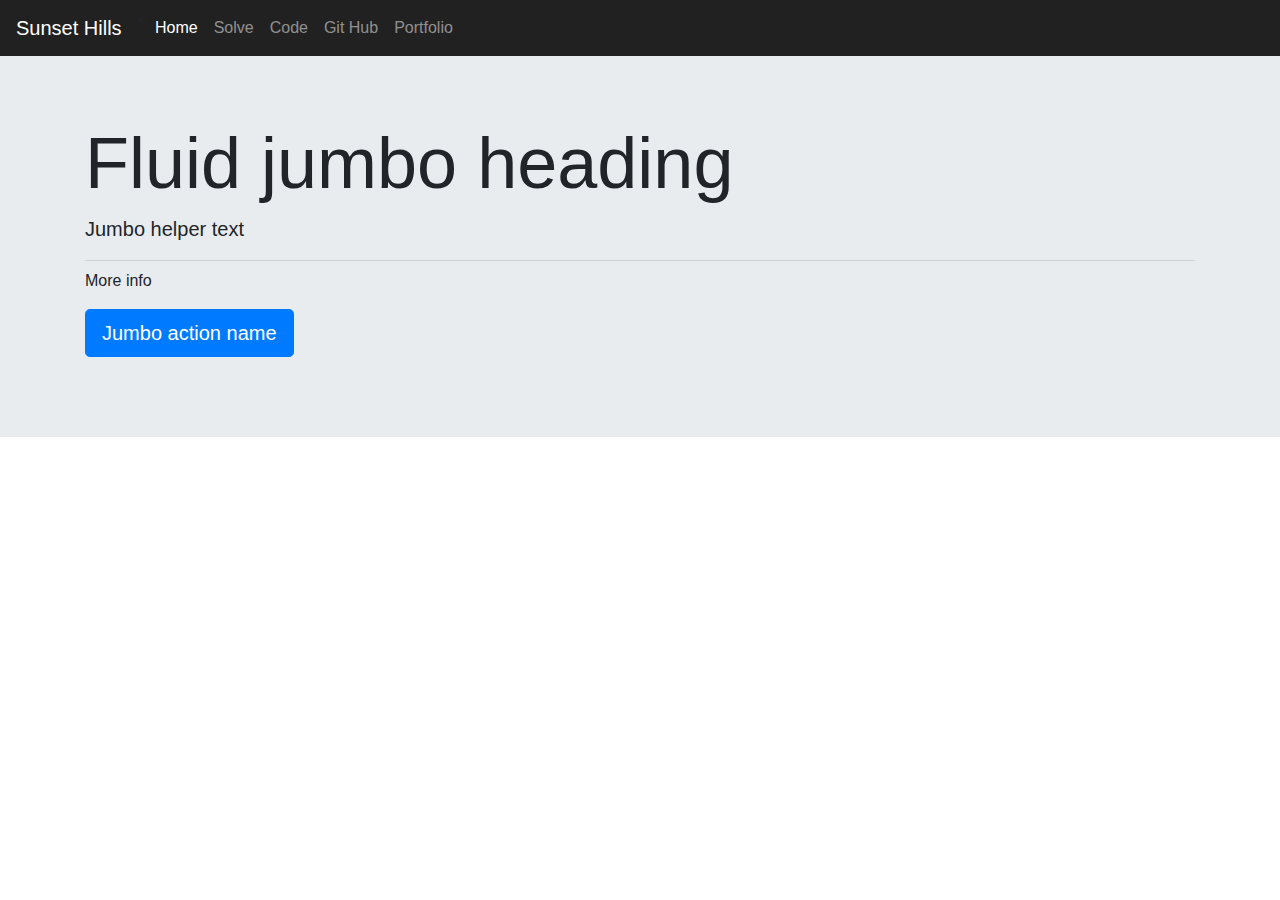
==== index.html @ e5fcbd7d "firstChallenge" ====
<!doctype html>
<html lang="en">
  <head>
    <title>Sunset Hills</title>
    <!-- Required meta tags -->
    <meta charset="utf-8">
    <meta name="viewport" content="width=device-width, initial-scale=1, shrink-to-fit=no">

    <!-- Bootstrap CSS -->
    <link rel="stylesheet" href="https://stackpath.bootstrapcdn.com/bootstrap/4.3.1/css/bootstrap.min.css" integrity="sha384-ggOyR0iXCbMQv3Xipma34MD+dH/1fQ784/j6cY/iJTQUOhcWr7x9JvoRxT2MZw1T" crossorigin="anonymous">
  </head>
  <body>
    
    <!-- Nav section -->
    <nav class="navbar navbar-expand-sm navbar-dark" style="background-color: #212121;">
        <a class="navbar-brand" href="Index.html">Sunset Hills</a>
        <button class="navbar-toggler d-lg-none" type="button" data-toggle="collapse" data-target="#collapsibleNavId" aria-controls="collapsibleNavId"
            aria-expanded="false" aria-label="Toggle navigation"></button>
        <div class="collapse navbar-collapse" id="collapsibleNavId">
            <ul class="navbar-nav mr-auto mt-2 mt-lg-0">
                <<li class="nav-item active">
                  <a class="nav-link" href="Index.html">Home <span class="sr-only">(current)</span></a>
              </li>
              <li class="nav-item">
                  <a class="nav-link" href="Solve.html">Solve</a>
              </li>
              <li class="nav-item">
                  <a class="nav-link" href="Code.html">Code</a>
              </li>
              <li class="nav-item">
                <a class="nav-link" target="_blank" href="https://github.com/michelle6818/SunsetHills">Git Hub</a>
            </li>
            <li class="nav-item">
              <a class="nav-link" target="_blank" href="https://michellelongworth-portfolio.netlify.app/">Portfolio</a>
          </li>
            </ul>          
        </div>
    </nav>

    <!-- JumboTron section -->
    <div class="jumbotron jumbotron-fluid">
        <div class="container">
            <h1 class="display-3">Fluid jumbo heading</h1>
            <p class="lead">Jumbo helper text</p>
            <hr class="my-2">
            <p>More info</p>
            <p class="lead">
                <a class="btn btn-primary btn-lg" href="Jumbo action link" role="button">Jumbo action name</a>
            </p>
        </div>
    </div>

    <!-- Optional JavaScript -->
    <!-- jQuery first, then Popper.js, then Bootstrap JS -->
    <script src="https://code.jquery.com/jquery-3.3.1.slim.min.js" integrity="sha384-q8i/X+965DzO0rT7abK41JStQIAqVgRVzpbzo5smXKp4YfRvH+8abtTE1Pi6jizo" crossorigin="anonymous"></script>
    <script src="https://cdnjs.cloudflare.com/ajax/libs/popper.js/1.14.7/umd/popper.min.js" integrity="sha384-UO2eT0CpHqdSJQ6hJty5KVphtPhzWj9WO1clHTMGa3JDZwrnQq4sF86dIHNDz0W1" crossorigin="anonymous"></script>
    <script src="https://stackpath.bootstrapcdn.com/bootstrap/4.3.1/js/bootstrap.min.js" integrity="sha384-JjSmVgyd0p3pXB1rRibZUAYoIIy6OrQ6VrjIEaFf/nJGzIxFDsf4x0xIM+B07jRM" crossorigin="anonymous"></script>
  </body>
</html>
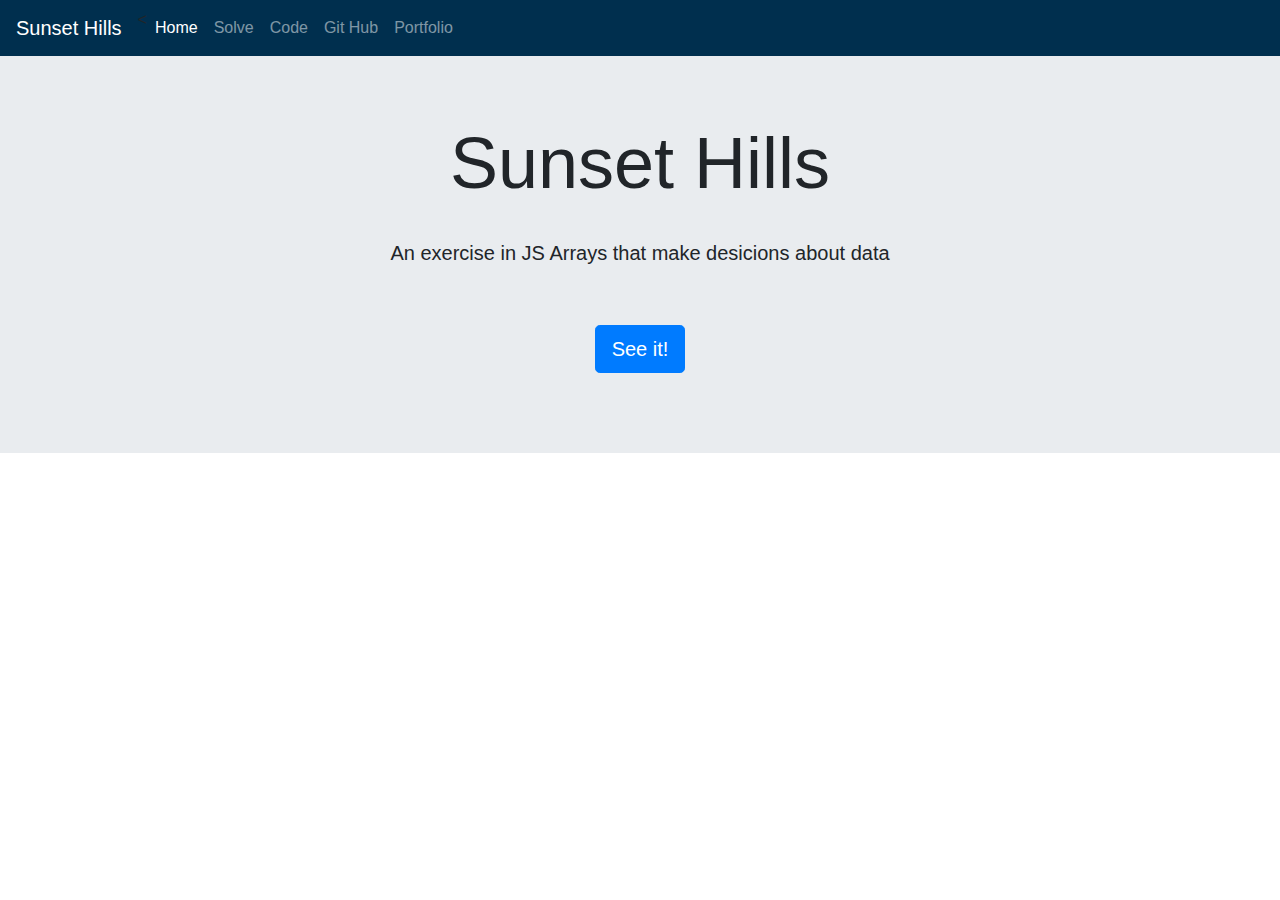
==== commit e0c1a20d: "header" ====
--- a/index.html
+++ b/index.html
@@ -8,11 +8,12 @@
 
     <!-- Bootstrap CSS -->
     <link rel="stylesheet" href="https://stackpath.bootstrapcdn.com/bootstrap/4.3.1/css/bootstrap.min.css" integrity="sha384-ggOyR0iXCbMQv3Xipma34MD+dH/1fQ784/j6cY/iJTQUOhcWr7x9JvoRxT2MZw1T" crossorigin="anonymous">
+    <link rel="stylesheet" href="css/custom.css">
   </head>
   <body>
     
     <!-- Nav section -->
-    <nav class="navbar navbar-expand-sm navbar-dark" style="background-color: #212121;">
+    <nav class="navbar navbar-expand-sm navbar-dark" style="background-color: #002f4e;">
         <a class="navbar-brand" href="Index.html">Sunset Hills</a>
         <button class="navbar-toggler d-lg-none" type="button" data-toggle="collapse" data-target="#collapsibleNavId" aria-controls="collapsibleNavId"
             aria-expanded="false" aria-label="Toggle navigation"></button>
@@ -38,22 +39,33 @@
     </nav>
 
     <!-- JumboTron section -->
-    <div class="jumbotron jumbotron-fluid">
-        <div class="container">
-            <h1 class="display-3">Fluid jumbo heading</h1>
-            <p class="lead">Jumbo helper text</p>
-            <hr class="my-2">
-            <p>More info</p>
-            <p class="lead">
-                <a class="btn btn-primary btn-lg" href="Jumbo action link" role="button">Jumbo action name</a>
-            </p>
-        </div>
+    <header class="jumbotron jumbotron-fluid">
+      <div class="container d-flex flex-column align-items-center aos-init aos-animate"
+      data-aos= "zoom-in"data-aos-delay= "100">
+          <h1 class="display-3">Sunset Hills</h1>
+          <br>
+      
+          <p class="lead"><b>An exercise in JS Arrays that make desicions about data</b></p>
+          <hr class="my-2">
+          <br>
+    
+          <div class="row">
+              <div class="col">
+          <p class="lead">
+              <a class="btn btn-primary btn-lg" href="solve.html" role="button">See it!</a>
+          </p>
+          </div>
+          </div>
+      </div>
     </div>
+</header>
 
     <!-- Optional JavaScript -->
     <!-- jQuery first, then Popper.js, then Bootstrap JS -->
     <script src="https://code.jquery.com/jquery-3.3.1.slim.min.js" integrity="sha384-q8i/X+965DzO0rT7abK41JStQIAqVgRVzpbzo5smXKp4YfRvH+8abtTE1Pi6jizo" crossorigin="anonymous"></script>
     <script src="https://cdnjs.cloudflare.com/ajax/libs/popper.js/1.14.7/umd/popper.min.js" integrity="sha384-UO2eT0CpHqdSJQ6hJty5KVphtPhzWj9WO1clHTMGa3JDZwrnQq4sF86dIHNDz0W1" crossorigin="anonymous"></script>
     <script src="https://stackpath.bootstrapcdn.com/bootstrap/4.3.1/js/bootstrap.min.js" integrity="sha384-JjSmVgyd0p3pXB1rRibZUAYoIIy6OrQ6VrjIEaFf/nJGzIxFDsf4x0xIM+B07jRM" crossorigin="anonymous"></script>
+    <script src="js/prism.js"></script>
+    <script src="js/site.js"
   </body>
 </html>--- a/css/custom.css
+++ b/css/custom.css
@@ -0,0 +1,21 @@
+header{
+    background-color: #031a2b;
+}
+
+@media (min-width: 768px){
+ header{
+   background-image: url("/img/SoAF_Header_Image.png");  
+   background-repeat: no-repeat;
+   background-size: cover;
+   background-position: fixed;
+
+  }
+.hero{
+    margin: 0 auto;
+    overflow: hidden;
+    padding: 10px 0;
+    align-items: center;
+    justify-content: center;
+    display: flex;
+  }
+}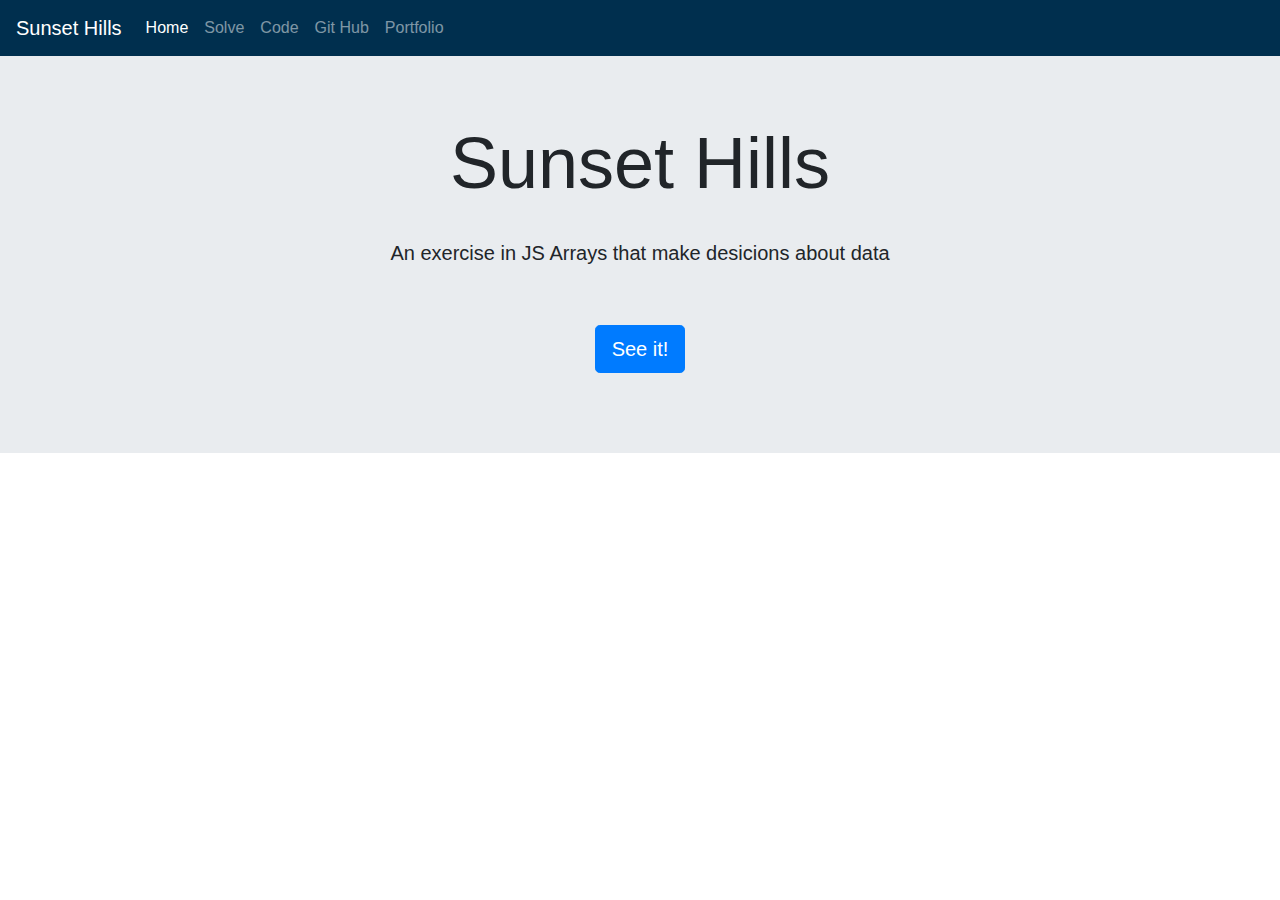
==== commit 1bed7eed: "formatFix" ====
--- a/index.html
+++ b/index.html
@@ -19,7 +19,7 @@
             aria-expanded="false" aria-label="Toggle navigation"></button>
         <div class="collapse navbar-collapse" id="collapsibleNavId">
             <ul class="navbar-nav mr-auto mt-2 mt-lg-0">
-                <<li class="nav-item active">
+                <li class="nav-item active">
                   <a class="nav-link" href="Index.html">Home <span class="sr-only">(current)</span></a>
               </li>
               <li class="nav-item">
@@ -66,6 +66,6 @@
     <script src="https://cdnjs.cloudflare.com/ajax/libs/popper.js/1.14.7/umd/popper.min.js" integrity="sha384-UO2eT0CpHqdSJQ6hJty5KVphtPhzWj9WO1clHTMGa3JDZwrnQq4sF86dIHNDz0W1" crossorigin="anonymous"></script>
     <script src="https://stackpath.bootstrapcdn.com/bootstrap/4.3.1/js/bootstrap.min.js" integrity="sha384-JjSmVgyd0p3pXB1rRibZUAYoIIy6OrQ6VrjIEaFf/nJGzIxFDsf4x0xIM+B07jRM" crossorigin="anonymous"></script>
     <script src="js/prism.js"></script>
-    <script src="js/site.js"
+ 
   </body>
 </html>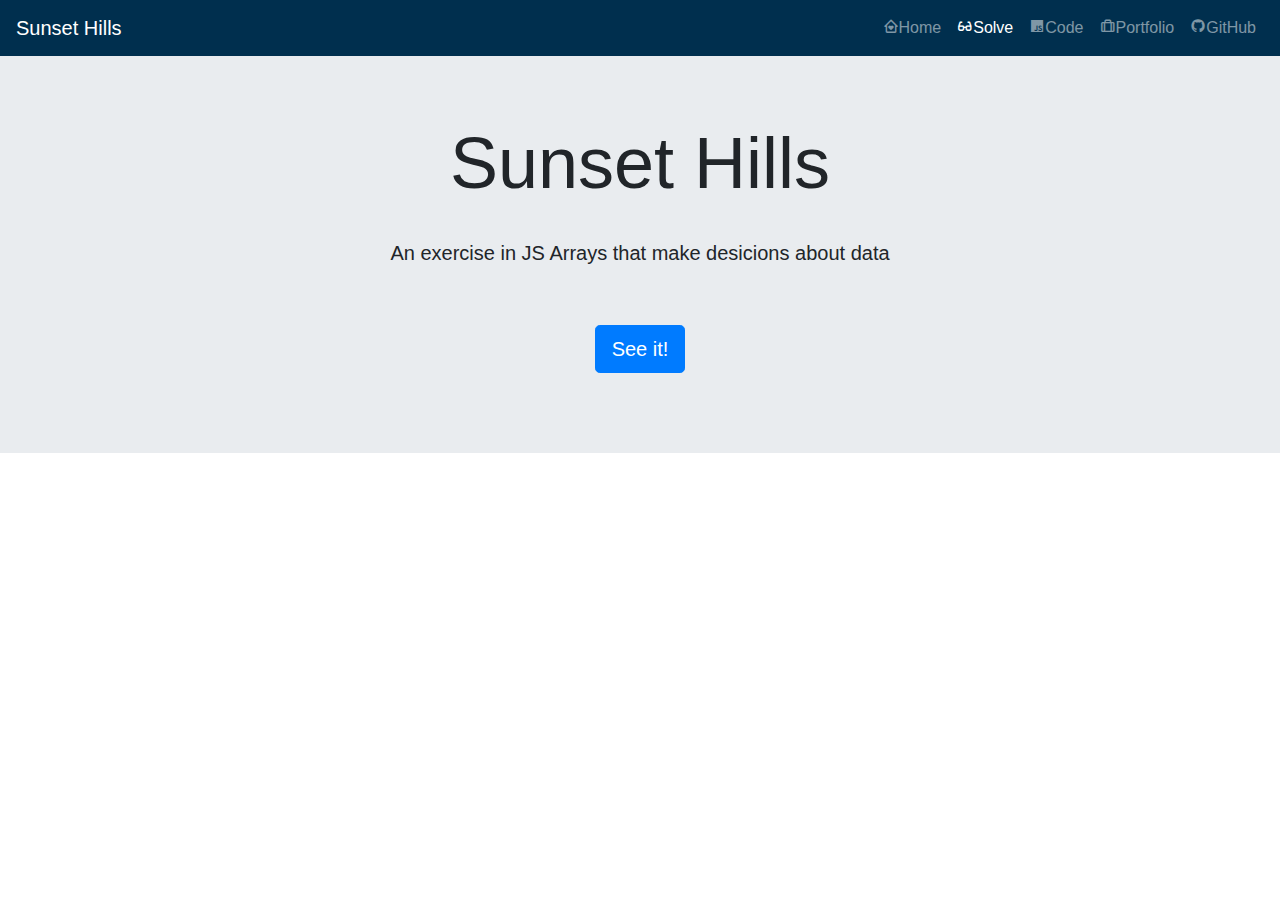
==== commit 05b4b8a7: "icons" ====
--- a/index.html
+++ b/index.html
@@ -9,6 +9,7 @@
     <!-- Bootstrap CSS -->
     <link rel="stylesheet" href="https://stackpath.bootstrapcdn.com/bootstrap/4.3.1/css/bootstrap.min.css" integrity="sha384-ggOyR0iXCbMQv3Xipma34MD+dH/1fQ784/j6cY/iJTQUOhcWr7x9JvoRxT2MZw1T" crossorigin="anonymous">
     <link rel="stylesheet" href="css/custom.css">
+    <link rel='stylesheet' href="https://cdn.jsdelivr.net/npm/boxicons@latest/css/boxicons.min.css">
   </head>
   <body>
     
@@ -18,21 +19,21 @@
         <button class="navbar-toggler d-lg-none" type="button" data-toggle="collapse" data-target="#collapsibleNavId" aria-controls="collapsibleNavId"
             aria-expanded="false" aria-label="Toggle navigation"></button>
         <div class="collapse navbar-collapse" id="collapsibleNavId">
-            <ul class="navbar-nav mr-auto mt-2 mt-lg-0">
-                <li class="nav-item active">
-                  <a class="nav-link" href="Index.html">Home <span class="sr-only">(current)</span></a>
-              </li>
+            <ul class="navbar-nav ml-auto mt-2 mt-lg-0">
               <li class="nav-item">
-                  <a class="nav-link" href="Solve.html">Solve</a>
-              </li>
-              <li class="nav-item">
-                  <a class="nav-link" href="Code.html">Code</a>
-              </li>
-              <li class="nav-item">
-                <a class="nav-link" target="_blank" href="https://github.com/michelle6818/SunsetHills">Git Hub</a>
+                <a class="nav-link" href="index.html"><i class="bx bx-home-heart"></i>Home </a>
+            </li>
+            <li class="nav-item active">
+                <a class="nav-link" href="solve.html"><i class="bx bx-glasses-alt"></i>Solve <span class="sr-only">(current)</span></a>
             </li>
             <li class="nav-item">
-              <a class="nav-link" target="_blank" href="https://michellelongworth-portfolio.netlify.app/">Portfolio</a>
+              <a class="nav-link" href="code.html"><i class="bx bxl-javascript"></i>Code</a>
+          </li>
+          <li class="nav-item">
+              <a class="nav-link" href="https://michellelongworth-portfolio.netlify.app/" target = "_blank"><i class="bx bx-briefcase-alt"></i>Portfolio</a>
+          </li>
+          <li class="nav-item">
+              <a class="nav-link" href="https://github.com/michelle6818/FizzBuzz" target="_blank"><i class="bx bxl-github"></i>GitHub</a>
           </li>
             </ul>          
         </div>
--- a/css/custom.css
+++ b/css/custom.css
@@ -1,7 +1,16 @@
 header{
     background-color: #031a2b;
 }
-
+.white{
+  color:ghostwhite;
+  font-weight: boler;
+}
+.result{
+  color:gold;
+  font-size:xx-large;
+  font-weight: bolder;
+  font-style: oblique;
+}
 @media (min-width: 768px){
  header{
    background-image: url("/img/SoAF_Header_Image.png");  
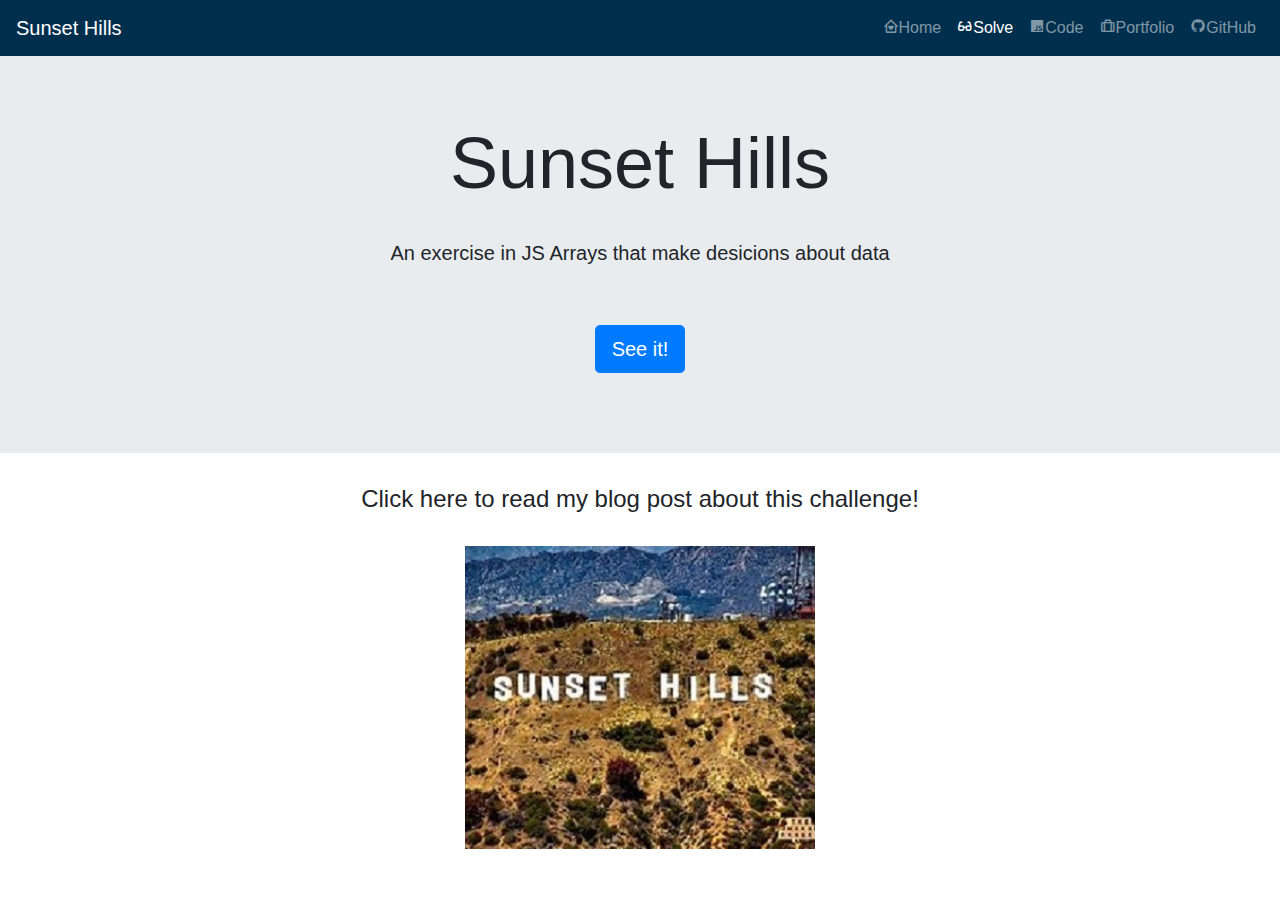
==== commit 4decab41: "addedBlog" ====
--- a/index.html
+++ b/index.html
@@ -21,10 +21,10 @@
         <div class="collapse navbar-collapse" id="collapsibleNavId">
             <ul class="navbar-nav ml-auto mt-2 mt-lg-0">
               <li class="nav-item">
-                <a class="nav-link" href="index.html"><i class="bx bx-home-heart"></i>Home </a>
+                <a class="nav-link" href="index.html"><i class="bx bx-home-heart"></i>Home <span class="sr-only">(current)</span></a>
             </li>
             <li class="nav-item active">
-                <a class="nav-link" href="solve.html"><i class="bx bx-glasses-alt"></i>Solve <span class="sr-only">(current)</span></a>
+                <a class="nav-link" href="solve.html"><i class="bx bx-glasses-alt"></i>Solve </a>
             </li>
             <li class="nav-item">
               <a class="nav-link" href="code.html"><i class="bx bxl-javascript"></i>Code</a>
@@ -60,6 +60,23 @@
       </div>
     </div>
 </header>
+<div class="row text-center">
+  <div class="col">      
+    <h4 class="Text-center">Click here to read my blog post about this challenge!</h2>
+            <br>
+          </div>
+        </div>
+  <div class="row text-center">
+    <div class="col">
+    <!-- <div class="portfolio-wrap" data-toggle="modal" data-target="#myModal4"> -->
+      <a href="https://michellesblog.herokuapp.com/Posts/TheDetails/sunset-hills" target="_blank"><img src="img/SunsetHills.jpg" class="img-thumbnail-sm" alt=""></a>
+      
+        
+      
+
+</div>
+
+</div>
 
     <!-- Optional JavaScript -->
     <!-- jQuery first, then Popper.js, then Bootstrap JS -->
@@ -69,4 +86,25 @@
     <script src="js/prism.js"></script>
  
   </body>
-</html>+</html>
+
+<!--Sunset Hills Modal-->
+<div class="modal fade" id="myModal4" tabindex="-1" aria-labelledby="exampleModalLabel" aria-hidden="true">
+  <div class="modal-dialog">
+    <div class="modal-content">
+      <div class="modal-header">
+        <h5 class="modal-title" id="exampleModalLabel">Sunset Hills</h5>
+        <button type="button" class="close" data-dismiss="modal" aria-label="Close">
+          <span aria-hidden="true">&times;</span>
+        </button>
+      </div>
+      <div class="modal-body">
+        Sunset Hills is a challenge that uses both loops and arrays to determine which buildings will see the sunset.
+      </div>
+      <div class="modal-footer">
+        <button type="button" class="btn btn-secondary" data-dismiss="modal">Back to Site</button>
+        <a class="btn btn-dark float-right" href="https://michelle-sunsethills.netlify.app" target="_blank">Check it out!</a>
+      </div>
+    </div>
+  </div>
+</div>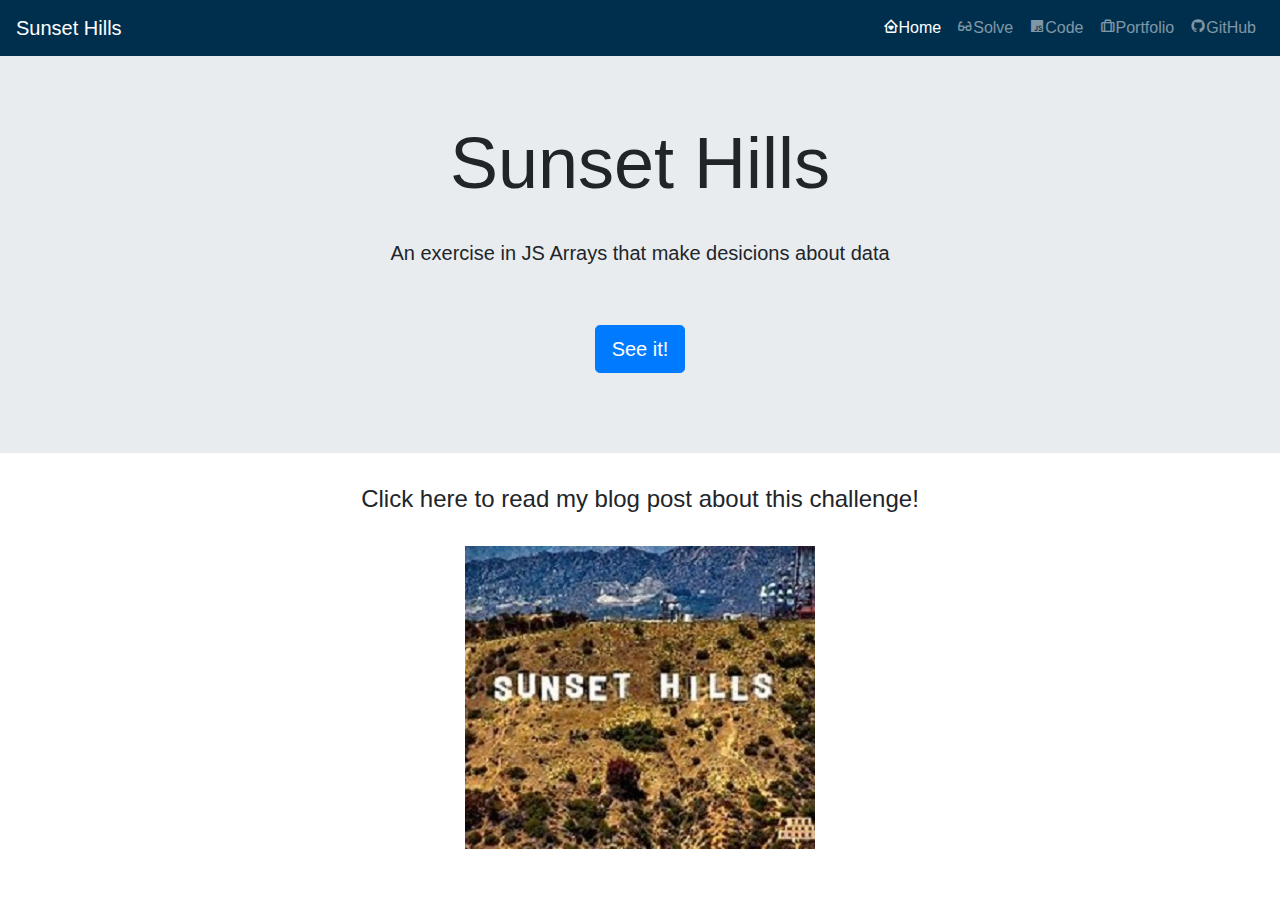
==== commit a6c3da7c: "active links" ====
--- a/index.html
+++ b/index.html
@@ -20,10 +20,10 @@
             aria-expanded="false" aria-label="Toggle navigation"></button>
         <div class="collapse navbar-collapse" id="collapsibleNavId">
             <ul class="navbar-nav ml-auto mt-2 mt-lg-0">
-              <li class="nav-item">
+              <li class="nav-item active">
                 <a class="nav-link" href="index.html"><i class="bx bx-home-heart"></i>Home <span class="sr-only">(current)</span></a>
             </li>
-            <li class="nav-item active">
+            <li class="nav-item">
                 <a class="nav-link" href="solve.html"><i class="bx bx-glasses-alt"></i>Solve </a>
             </li>
             <li class="nav-item">
@@ -69,7 +69,7 @@
   <div class="row text-center">
     <div class="col">
     <!-- <div class="portfolio-wrap" data-toggle="modal" data-target="#myModal4"> -->
-      <a href="https://michellesblog.herokuapp.com/Posts/TheDetails/sunset-hills" target="_blank"><img src="img/SunsetHills.jpg" class="img-thumbnail-sm" alt=""></a>
+      <a href="https://michellesblog.herokuapp.com/Posts/TheDetails/sunset-hills" target="_blank"><img src="img/SunsetHills.jpg" class="img-thumbnail-sm"></a>
       
         
       
@@ -88,23 +88,3 @@
   </body>
 </html>
 
-<!--Sunset Hills Modal-->
-<div class="modal fade" id="myModal4" tabindex="-1" aria-labelledby="exampleModalLabel" aria-hidden="true">
-  <div class="modal-dialog">
-    <div class="modal-content">
-      <div class="modal-header">
-        <h5 class="modal-title" id="exampleModalLabel">Sunset Hills</h5>
-        <button type="button" class="close" data-dismiss="modal" aria-label="Close">
-          <span aria-hidden="true">&times;</span>
-        </button>
-      </div>
-      <div class="modal-body">
-        Sunset Hills is a challenge that uses both loops and arrays to determine which buildings will see the sunset.
-      </div>
-      <div class="modal-footer">
-        <button type="button" class="btn btn-secondary" data-dismiss="modal">Back to Site</button>
-        <a class="btn btn-dark float-right" href="https://michelle-sunsethills.netlify.app" target="_blank">Check it out!</a>
-      </div>
-    </div>
-  </div>
-</div>